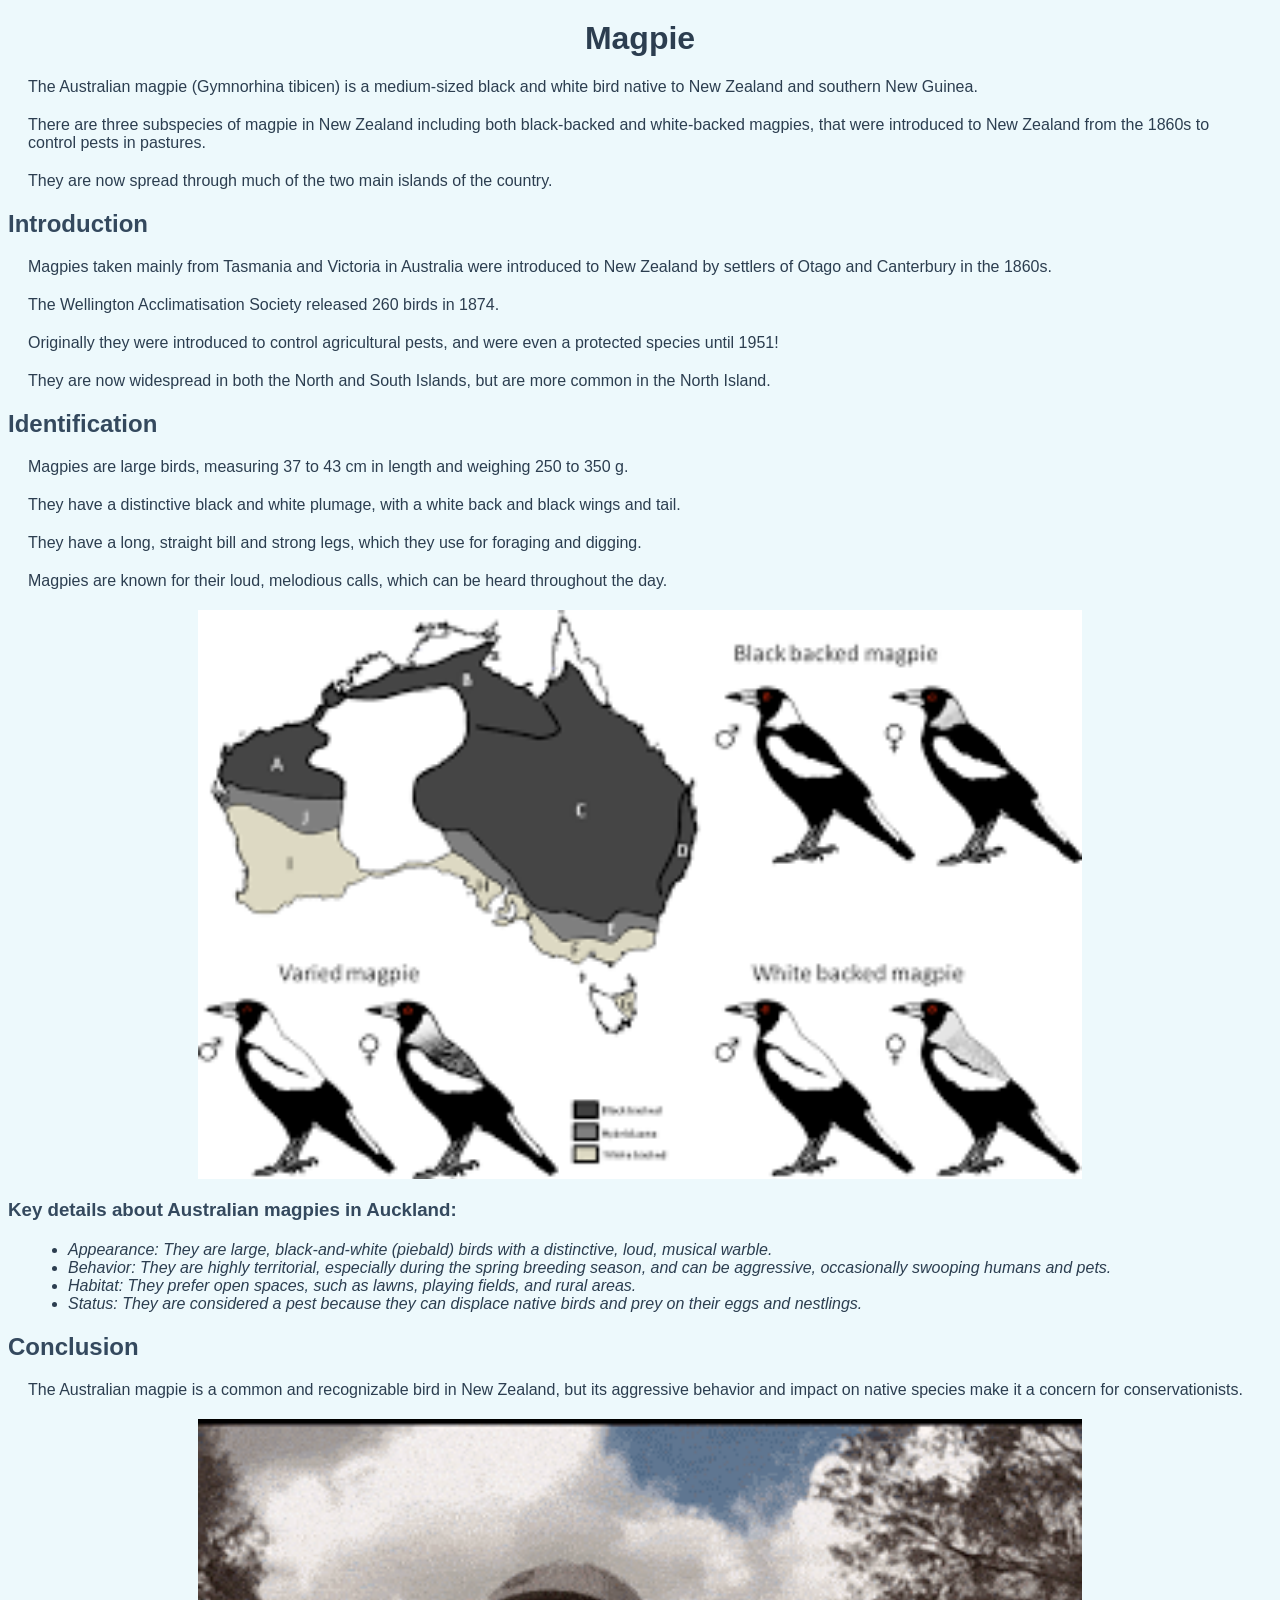
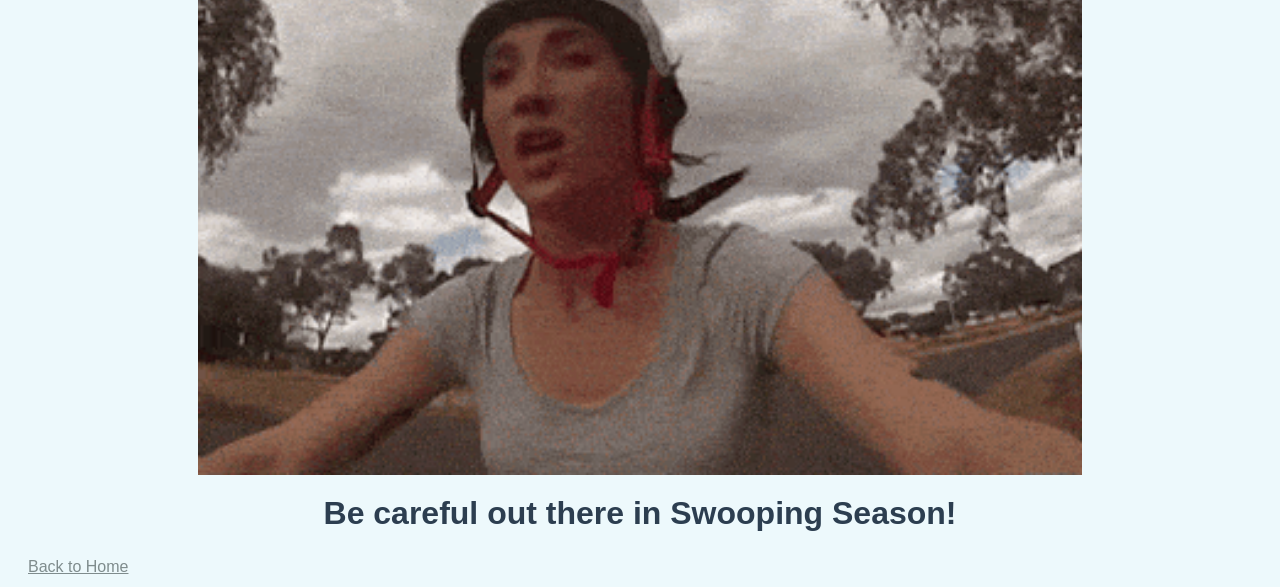
==== Magpie/magpie_bird.html @ 6ba63d87 "Update example and links" ====
<!DOCTYPE html>
<html lang="en">
<head>
    <meta charset="UTF-8">
    <meta name="viewport" content="width=device-width, initial-scale=1.0">
    <link rel="stylesheet" href="magpie_bird.css">
    <title>Magpie</title>
</head>
<body>
    <h1>Magpie</h1>

    <p>The Australian magpie (Gymnorhina tibicen) is a medium-sized black and white bird native to New Zealand and southern New Guinea.</p>
    <p>There are three subspecies of magpie in New Zealand including both black-backed and white-backed magpies, that were introduced to New Zealand from the 1860s to control pests in pastures.</p>
    <p>They are now spread through much of the two main islands of the country.</p>

    <h2>Introduction</h2>

    <p>Magpies taken mainly from Tasmania and Victoria in Australia were introduced to New Zealand by settlers of Otago and Canterbury in the 1860s.</p>
    <p>The Wellington Acclimatisation Society released 260 birds in 1874.</p>
    <p>Originally they were introduced to control agricultural pests, and were even a protected species until 1951!</p>
    <p>They are now widespread in both the North and South Islands, but are more common in the North Island.</p>

    <h2>Identification</h2>

    <p>Magpies are large birds, measuring 37 to 43 cm in length and weighing 250 to 350 g.</p>
    <p>They have a distinctive black and white plumage, with a white back and black wings and tail.</p>
    <p>They have a long, straight bill and strong legs, which they use for foraging and digging.</p>
    <p>Magpies are known for their loud, melodious calls, which can be heard throughout the day.</p>

    <img src="magpie_species.png" alt="Australian Magpie subspecies">

    <h3>Key details about Australian magpies in Auckland:</h3>

    <ul>
        <li>Appearance: They are large, black-and-white (piebald) birds with a distinctive, loud, musical warble.</li>
        <li>Behavior: They are highly territorial, especially during the spring breeding season, and can be aggressive, occasionally swooping humans and pets.</li>
        <li>Habitat: They prefer open spaces, such as lawns, playing fields, and rural areas.</li>
        <li>Status: They are considered a pest because they can displace native birds and prey on their eggs and nestlings.</li>
    </ul>
 
    <h2>Conclusion</h2>

    <p>The Australian magpie is a common and recognizable bird in New Zealand, but its aggressive behavior and impact on native species make it a concern for conservationists.</p>
    
    <img src="swooping_season.gif" alt="Magpie swooping and attacking a lady during breeding season!">

    <h1>Be careful out there in Swooping Season!</h1>

    <a href="../index.html">Back to Home</a>
</body>
</html>
---- Magpie/magpie_bird.css ----
h1 {
    color: #2c3e50;
    font-family: 'Arial', sans-serif;
    text-align: center;
    margin-top: 20px;
}

h2 {
    color: #34495e;
    font-family: 'Arial', sans-serif;
    margin-top: 20px;
}

h3 {
    color: #34495e;
    font-family: 'Arial', sans-serif;
    margin-top: 20px;
}

a {
    color: #7f8c8d;
    font-family: 'Arial', sans-serif;
    line-height: 1.6;
    margin: 20px;
}

body {
    background-color: #edf9fc;
}

img {
    display: block;
    margin: 20px auto;
    width: 70%;
}    

p {
    color: #2c3e50;
    font-family: 'Arial', sans-serif;
    margin: 20px;
}

ul {
    color: #2c3e50;
    font-family: 'Arial', sans-serif;
    font-style: italic;
    margin: 20px;
}
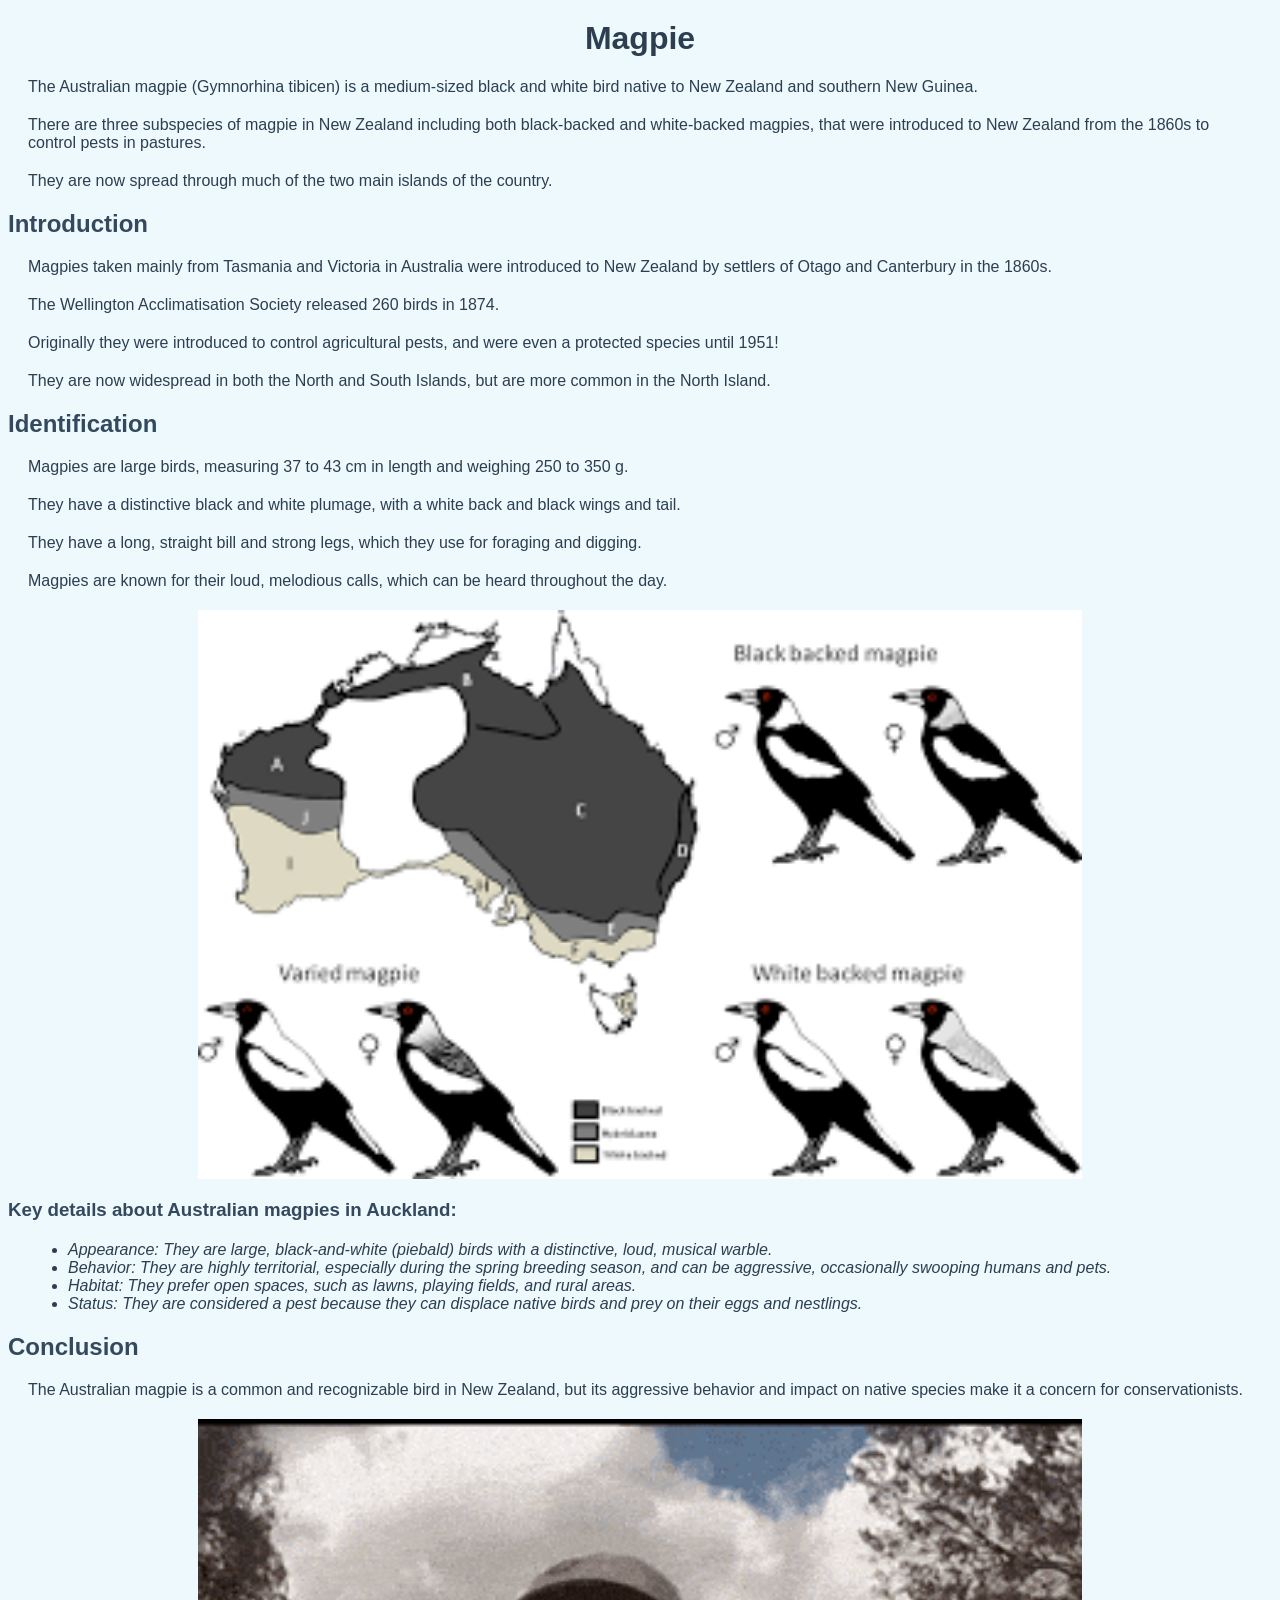
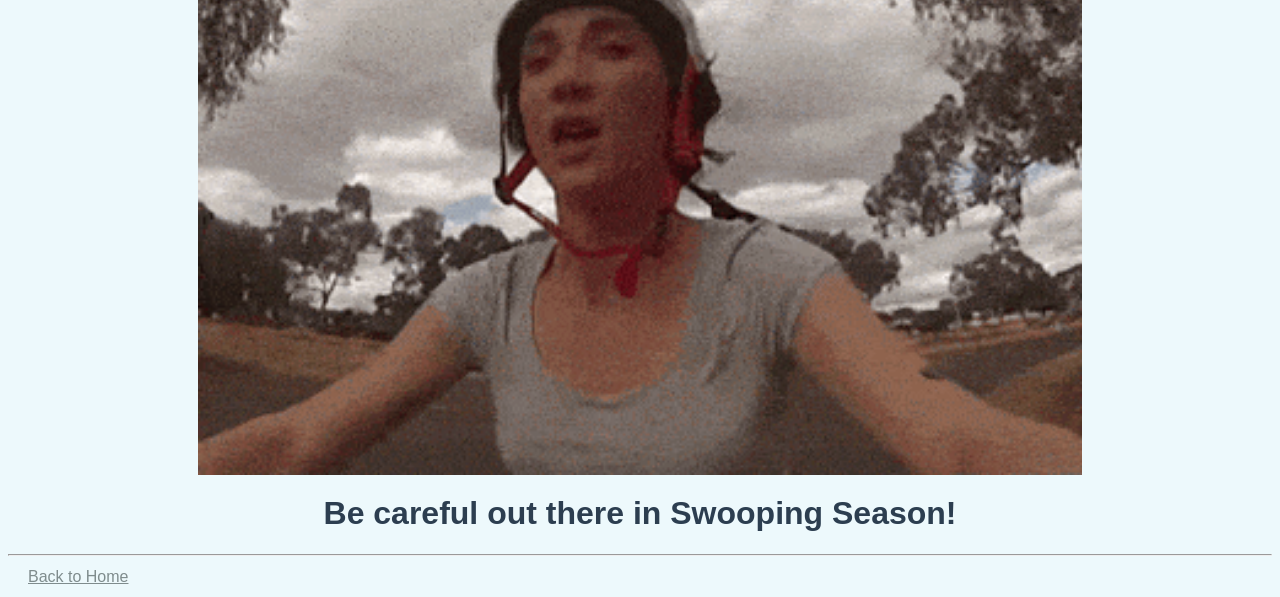
==== commit 43643c8c: "Update Template Exemplar" ====
--- a/Magpie/magpie_bird.html
+++ b/Magpie/magpie_bird.html
@@ -45,7 +45,7 @@
     <img src="swooping_season.gif" alt="Magpie swooping and attacking a lady during breeding season!">
 
     <h1>Be careful out there in Swooping Season!</h1>
-
+    <hr>
     <a href="../index.html">Back to Home</a>
 </body>
 </html>
